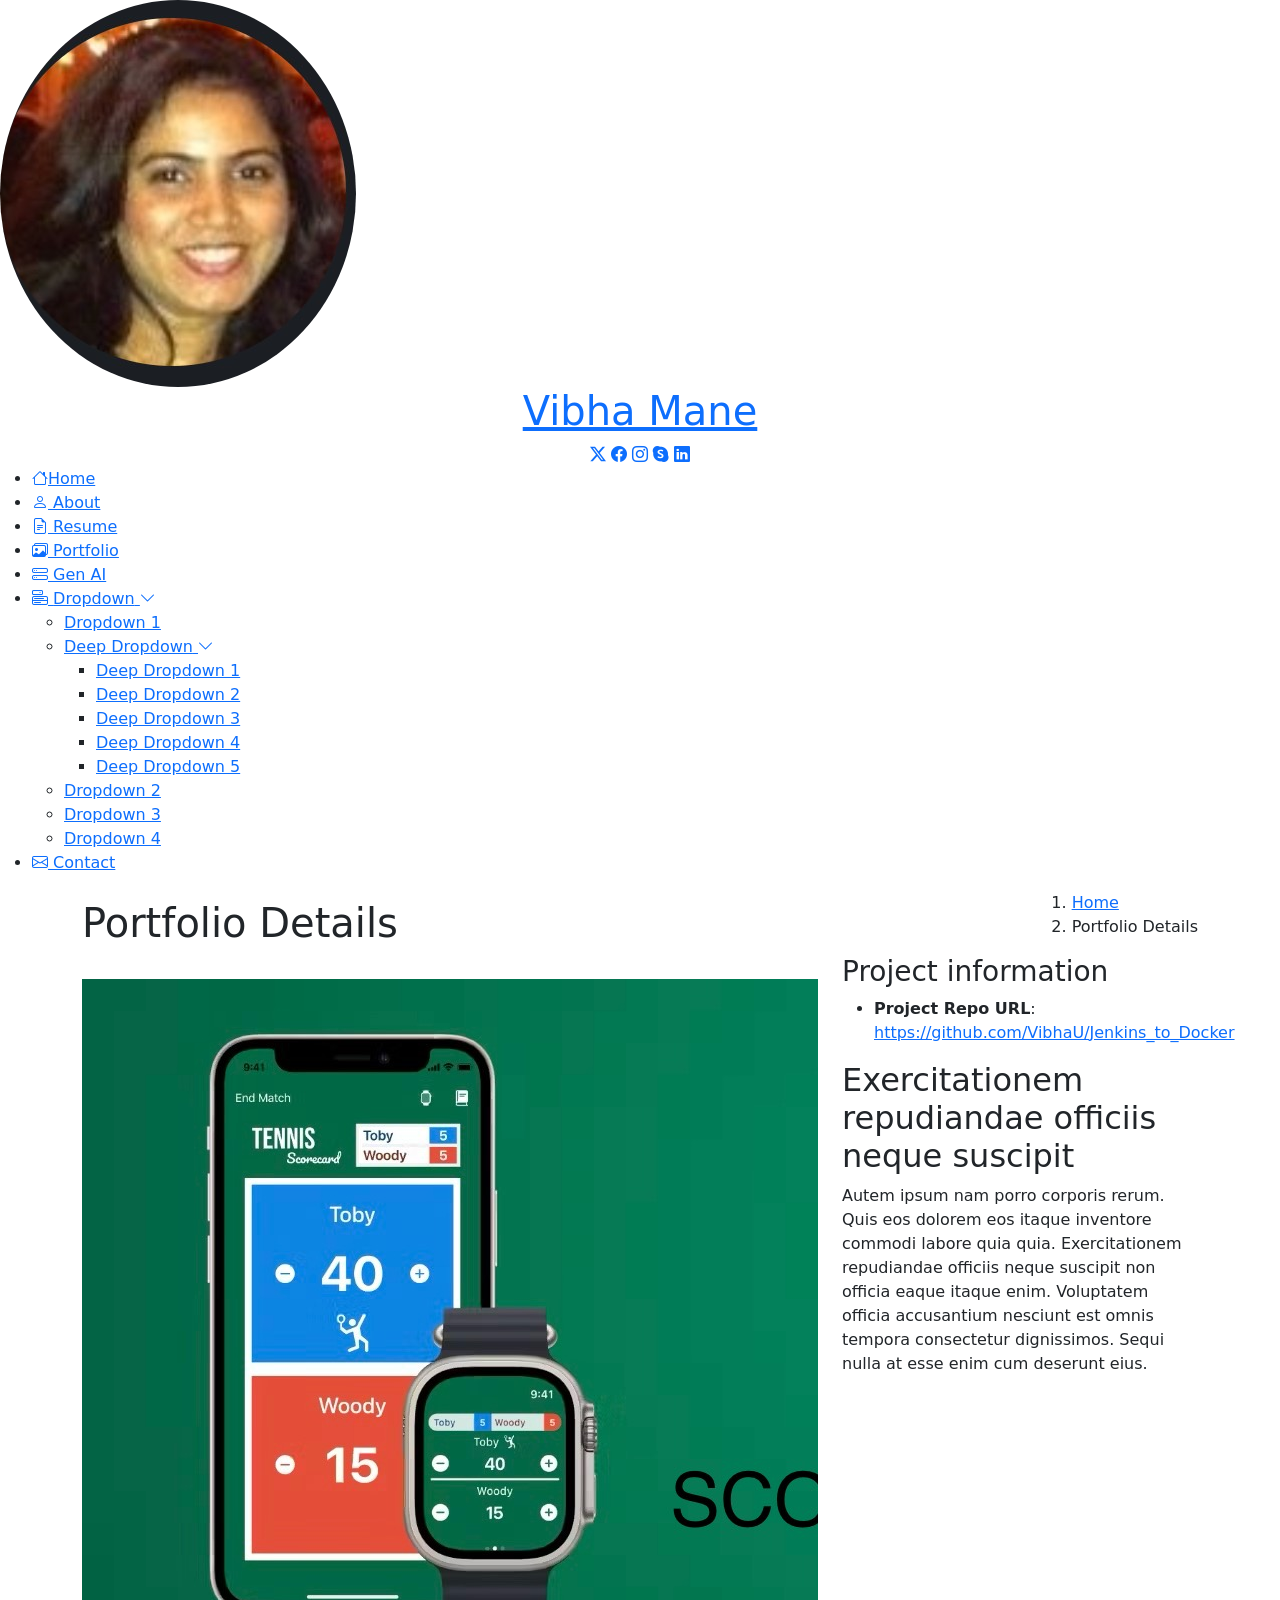
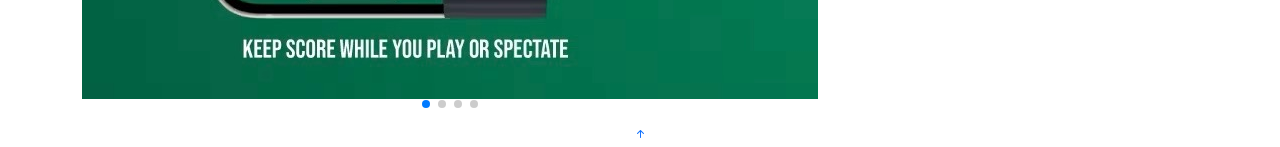
==== portfolio-details docker.html @ d9a02f4d "added all files" ====
<!DOCTYPE html>
<html lang="en">

<head>
  <meta charset="utf-8">
  <meta content="width=device-width, initial-scale=1.0" name="viewport">
  <title>Portfolio Details - iPortfolio Bootstrap Template</title>
  <meta content="" name="description">
  <meta content="" name="keywords">

  <!-- Favicons -->
  <link href="assets/img/favicon.png" rel="icon">
  <link href="assets/img/apple-touch-icon.png" rel="apple-touch-icon">

  <!-- Fonts -->
  <link href="https://fonts.googleapis.com" rel="preconnect">
  <link href="https://fonts.gstatic.com" rel="preconnect" crossorigin>
  <link href="https://fonts.googleapis.com/css2?family=Roboto:ital,wght@0,100;0,300;0,400;0,500;0,700;0,900;1,100;1,300;1,400;1,500;1,700;1,900&family=Poppins:ital,wght@0,100;0,200;0,300;0,400;0,500;0,600;0,700;0,800;0,900;1,100;1,200;1,300;1,400;1,500;1,600;1,700;1,800;1,900&family=Raleway:ital,wght@0,100;0,200;0,300;0,400;0,500;0,600;0,700;0,800;0,900;1,100;1,200;1,300;1,400;1,500;1,600;1,700;1,800;1,900&display=swap" rel="stylesheet">

  <!-- Vendor CSS Files -->
  <link href="assets/vendor/bootstrap/css/bootstrap.min.css" rel="stylesheet">
  <link href="assets/vendor/bootstrap-icons/bootstrap-icons.css" rel="stylesheet">
  <link href="assets/vendor/aos/aos.css" rel="stylesheet">
  <link href="assets/vendor/glightbox/css/glightbox.min.css" rel="stylesheet">
  <link href="assets/vendor/swiper/swiper-bundle.min.css" rel="stylesheet">

  <!-- Main CSS File -->
  <link href="assets/css/main.css" rel="stylesheet">

  <!-- =======================================================
  * Template Name: iPortfolio
  * Template URL: https://bootstrapmade.com/iportfolio-bootstrap-portfolio-websites-template/
  * Updated: Jun 29 2024 with Bootstrap v5.3.3
  * Author: BootstrapMade.com
  * License: https://bootstrapmade.com/license/
  ======================================================== -->
</head>

<body class="portfolio-details-page">

  <header id="header" class="header dark-background d-flex flex-column">
    <i class="header-toggle d-xl-none bi bi-list"></i>

    <div class="profile-img">
      <img src="assets/img/my-profile-img.jpg" alt="" class="img-fluid rounded-circle">
    </div>

    <a href="index.html" class="logo d-flex align-items-center justify-content-center">
      <!-- Uncomment the line below if you also wish to use an image logo -->
      <!-- <img src="assets/img/logo.png" alt=""> -->
      <h1 class="sitename">Vibha Mane</h1>
    </a>

    <div class="social-links text-center">
      <a href="#" class="twitter"><i class="bi bi-twitter-x"></i></a>
      <a href="#" class="facebook"><i class="bi bi-facebook"></i></a>
      <a href="#" class="instagram"><i class="bi bi-instagram"></i></a>
      <a href="#" class="google-plus"><i class="bi bi-skype"></i></a>
      <a href="#" class="linkedin"><i class="bi bi-linkedin"></i></a>
    </div>
    
    <nav id="navmenu" class="navmenu">
      <ul>
        <li><a href="index.html"><i class="bi bi-house navicon"></i>Home</a></li>
        <li><a href="index.html#about"><i class="bi bi-person navicon"></i> About</a></li>
        <li><a href="index.html#resume"><i class="bi bi-file-earmark-text navicon"></i> Resume</a></li>
        <li><a href="index.html#portfolio"><i class="bi bi-images navicon"></i> Portfolio</a></li>
        <li><a href="index.html#services"><i class="bi bi-hdd-stack navicon"></i> Gen AI</a></li>
        <li class="dropdown"><a href="#"><i class="bi bi-menu-button navicon"></i> <span>Dropdown</span> <i class="bi bi-chevron-down toggle-dropdown"></i></a>
          <ul>
            <li><a href="#">Dropdown 1</a></li>
            <li class="dropdown"><a href="#"><span>Deep Dropdown</span> <i class="bi bi-chevron-down toggle-dropdown"></i></a>
              <ul>
                <li><a href="#">Deep Dropdown 1</a></li>
                <li><a href="#">Deep Dropdown 2</a></li>
                <li><a href="#">Deep Dropdown 3</a></li>
                <li><a href="#">Deep Dropdown 4</a></li>
                <li><a href="#">Deep Dropdown 5</a></li>
              </ul>
            </li>
            <li><a href="#">Dropdown 2</a></li>
            <li><a href="#">Dropdown 3</a></li>
            <li><a href="#">Dropdown 4</a></li>
          </ul>
        </li>
        <li><a href="#contact"><i class="bi bi-envelope navicon"></i> Contact</a></li>
      </ul>
    </nav>

  </header>

  <main class="main">

    <!-- Page Title -->
    <div class="page-title dark-background">
      <div class="container d-lg-flex justify-content-between align-items-center">
        <h1 class="mb-2 mb-lg-0">Portfolio Details</h1>
        <nav class="breadcrumbs">
          <ol>
            <li><a href="index.html">Home</a></li>
            <li class="current">Portfolio Details</li>
          </ol>
        </nav>
      </div>
    </div><!-- End Page Title -->

    <!-- Portfolio Details Section -->
    <section id="portfolio-details" class="portfolio-details section">

      <div class="container" data-aos="fade-up" data-aos-delay="100">

        <div class="row gy-4">

          <div class="col-lg-8">
            <div class="portfolio-details-slider swiper init-swiper">

              <script type="application/json" class="swiper-config">
                {
                  "loop": true,
                  "speed": 600,
                  "autoplay": {
                    "delay": 5000
                  },
                  "slidesPerView": "auto",
                  "pagination": {
                    "el": ".swiper-pagination",
                    "type": "bullets",
                    "clickable": true
                  }
                }
              </script>

              <div class="swiper-wrapper align-items-center">

                <div class="swiper-slide">
                  <img src="assets/img/portfolio/app-1.jpg" alt="">
                </div>

                <div class="swiper-slide">
                  <img src="assets/img/portfolio/docker.png" alt="">
                </div>

                <div class="swiper-slide">
                  <img src="assets/img/portfolio/branding-1.jpg" alt="">
                </div>

                <div class="swiper-slide">
                  <img src="assets/img/portfolio/books-1.jpg" alt="">
                </div>

              </div>
              <div class="swiper-pagination"></div>
            </div>
          </div>

          <div class="col-lg-4">
            <div class="portfolio-info" data-aos="fade-up" data-aos-delay="200">
              <h3>Project information</h3>
              <ul>
                <!-- <li><strong>Category</strong>: Web design</li>
                <li><strong>Client</strong>: ASU Company</li>
                <li><strong>Project date</strong>: 01 March, 2020</li> -->
                <li><strong>Project Repo URL</strong>: <a href="#">https://github.com/VibhaU/Jenkins_to_Docker</a></li>
              </ul>
            </div>
            <div class="portfolio-description" data-aos="fade-up" data-aos-delay="300">
              <h2>Exercitationem repudiandae officiis neque suscipit</h2>
              <p>
                Autem ipsum nam porro corporis rerum. Quis eos dolorem eos itaque inventore commodi labore quia quia. Exercitationem repudiandae officiis neque suscipit non officia eaque itaque enim. Voluptatem officia accusantium nesciunt est omnis tempora consectetur dignissimos. Sequi nulla at esse enim cum deserunt eius.
              </p>
            </div>
          </div>

        </div>

      </div>

    </section><!-- /Portfolio Details Section -->

  </main>

  <!-- <footer id="footer" class="footer position-relative light-background">

    <div class="container">
      <div class="copyright text-center ">
        <p>© <span>Copyright</span> <strong class="px-1 sitename">iPortfolio</strong> <span>All Rights Reserved</span></p>
      </div> -->
      <!-- <div class="credits">
        All the links in the footer should remain intact. -->
        <!-- You can delete the links only if you've purchased the pro version. -->
        <!-- Licensing information: https://bootstrapmade.com/license/ -->
        <!-- Purchase the pro version with working PHP/AJAX contact form: [buy-url] 
        Designed by <a href="https://bootstrapmade.com/">BootstrapMade</a> Distributed by <a href="https://themewagon.com">ThemeWagon</a>
      </div> -->
    </div>

  </footer>

  <!-- Scroll Top -->
  <a href="#" id="scroll-top" class="scroll-top d-flex align-items-center justify-content-center"><i class="bi bi-arrow-up-short"></i></a>

  <!-- Preloader -->
  <div id="preloader"></div>

  <!-- Vendor JS Files -->
  <script src="assets/vendor/bootstrap/js/bootstrap.bundle.min.js"></script>
  <script src="assets/vendor/php-email-form/validate.js"></script>
  <script src="assets/vendor/aos/aos.js"></script>
  <script src="assets/vendor/typed.js/typed.umd.js"></script>
  <script src="assets/vendor/purecounter/purecounter_vanilla.js"></script>
  <script src="assets/vendor/waypoints/noframework.waypoints.js"></script>
  <script src="assets/vendor/glightbox/js/glightbox.min.js"></script>
  <script src="assets/vendor/imagesloaded/imagesloaded.pkgd.min.js"></script>
  <script src="assets/vendor/isotope-layout/isotope.pkgd.min.js"></script>
  <script src="assets/vendor/swiper/swiper-bundle.min.js"></script>

  <!-- Main JS File -->
  <script src="assets/js/main.js"></script>

</body>

</html>
---- assets/css/main.css ----
/**
* Template Name: iPortfolio
* Template URL: https://bootstrapmade.com/iportfolio-bootstrap-portfolio-websites-template/
* Updated: Jun 29 2024 with Bootstrap v5.3.3
* Author: BootstrapMade.com
* License: https://bootstrapmade.com/license/
*/

/*--------------------------------------------------------------
# Font & Color Variables
# Help: https://bootstrapmade.com/color-system/
--------------------------------------------------------------*/
/* Fonts */
:root {
  --default-font: "Roboto",  system-ui, -apple-system, "Segoe UI", Roboto, "Helvetica Neue", Arial, "Noto Sans", "Liberation Sans", sans-serif, "Apple Color Emoji", "Segoe UI Emoji", "Segoe UI Symbol", "Noto Color Emoji";
  --heading-font: "Raleway",  sans-serif;
  --nav-font: "Poppins",  sans-serif;
}

/* Global Colors - The following color variables are used throughout the website. Updating them here will change the color scheme of the entire website */
:root { 
  --background-color: #ffffff; /* Background color for the entire website, including individual sections */
  --default-color: #272829; /* Default color used for the majority of the text content across the entire website */
  --heading-color: #050d18; /* Color for headings, subheadings and title throughout the website */
  --accent-color: #149ddd; /* Accent color that represents your brand on the website. It's used for buttons, links, and other elements that need to stand out */
  --surface-color: #ffffff; /* The surface color is used as a background of boxed elements within sections, such as cards, icon boxes, or other elements that require a visual separation from the global background. */
  --contrast-color: #ffffff; /* Contrast color for text, ensuring readability against backgrounds of accent, heading, or default colors. */
}

/* Nav Menu Colors - The following color variables are used specifically for the navigation menu. They are separate from the global colors to allow for more customization options */
:root {
  --nav-color: #a8a9b4;  /* The default color of the main navmenu links */
  --nav-hover-color: #ffffff; /* Applied to main navmenu links when they are hovered over or active */
  --nav-mobile-background-color: #040b14; /* Used as the background color for mobile navigation menu */
  --nav-dropdown-background-color: #040b14; /* Used as the background color for dropdown items that appear when hovering over primary navigation items */
  --nav-dropdown-color: #a8a9b4; /* Used for navigation links of the dropdown items in the navigation menu. */
  --nav-dropdown-hover-color: #ffffff; /* Similar to --nav-hover-color, this color is applied to dropdown navigation links when they are hovered over. */
}

/* Color Presets - These classes override global colors when applied to any section or element, providing reuse of the sam color scheme. */

.light-background {
  --background-color: #f4fafd;
  --surface-color: #ffffff;
}

.dark-background {
  --background-color: #040b14;
  --default-color: #ffffff;
  --heading-color: #ffffff;
  --surface-color: #151f2b;
  --contrast-color: #ffffff;
}

/* Smooth scroll */
:root {
  scroll-behavior: smooth;
}

/*--------------------------------------------------------------
# General Styling & Shared Classes
--------------------------------------------------------------*/
body {
  color: var(--default-color);
  background-color: var(--background-color);
  font-family: var(--default-font);
}

a {
  color: var(--accent-color);
  text-decoration: none;
  transition: 0.3s;
}

a:hover {
  color: color-mix(in srgb, var(--accent-color), transparent 25%);
  text-decoration: none;
}

h1,
h2,
h3,
h4,
h5,
h6 {
  color: var(--heading-color);
  font-family: var(--heading-font);
}

/* PHP Email Form Messages
------------------------------*/
.php-email-form .error-message {
  display: none;
  background: #df1529;
  color: #ffffff;
  text-align: left;
  padding: 15px;
  margin-bottom: 24px;
  font-weight: 600;
}

.php-email-form .sent-message {
  display: none;
  color: #ffffff;
  background: #059652;
  text-align: center;
  padding: 15px;
  margin-bottom: 24px;
  font-weight: 600;
}

.php-email-form .loading {
  display: none;
  background: var(--surface-color);
  text-align: center;
  padding: 15px;
  margin-bottom: 24px;
}

.php-email-form .loading:before {
  content: "";
  display: inline-block;
  border-radius: 50%;
  width: 24px;
  height: 24px;
  margin: 0 10px -6px 0;
  border: 3px solid var(--accent-color);
  border-top-color: var(--surface-color);
  animation: php-email-form-loading 1s linear infinite;
}

@keyframes php-email-form-loading {
  0% {
    transform: rotate(0deg);
  }

  100% {
    transform: rotate(360deg);
  }
}

/*--------------------------------------------------------------
# Global Header
--------------------------------------------------------------*/
.header {
  color: var(--default-color);
  background-color: var(--background-color);
  position: fixed;
  top: 0;
  left: 0;
  bottom: 0;
  padding: 0 15px;
  width: 300px;
  transition: all ease-in-out 0.3s;
  overflow-y: auto;
  z-index: 997;
  border-right: 1px solid color-mix(in srgb, var(--default-color), transparent 90%);
}

.header .profile-img img {
  margin: 15px auto;
  display: block;
  width: 120px;
  border: 8px solid color-mix(in srgb, var(--default-color), transparent 85%);
}

.header .logo {
  line-height: 1;
  margin-bottom: 15px;
}

.header .logo img {
  max-height: 32px;
  margin-right: 8px;
}

.header .logo h1 {
  font-size: 24px;
  margin: 0;
  font-weight: 700;
  color: var(--heading-color);
}

.header .social-links {
  margin: 0 0 20px 0;
}

.header .social-links a {
  font-size: 16px;
  display: inline-flex;
  align-items: center;
  justify-content: center;
  background: color-mix(in srgb, var(--default-color), transparent 90%);
  color: var(--default-color);
  margin: 0 2px;
  border-radius: 50%;
  text-align: center;
  width: 40px;
  height: 40px;
  transition: 0.3s;
}

.header .social-links a:hover {
  color: var(--contrast-color);
  background: var(--accent-color);
}

@media (min-width: 1200px) {

  .header~main,
  .header~#footer {
    margin-left: 300px;
  }
}

@media (max-width: 1199px) {
  .header {
    left: -100%;
  }
}

.header.header-show {
  left: 0;
}

.header .header-toggle {
  color: var(--contrast-color);
  background-color: var(--accent-color);
  font-size: 22px;
  display: flex;
  align-items: center;
  justify-content: center;
  width: 40px;
  height: 40px;
  border-radius: 50%;
  cursor: pointer;
  position: fixed;
  top: 15px;
  right: 15px;
  z-index: 9999;
  transition: background-color 0.3s;
}

.header .header-toggle:hover {
  color: var(--contrast-color);
  background-color: color-mix(in srgb, var(--accent-color) 90%, white 15%);
}

/*--------------------------------------------------------------
# Navigation Menu
--------------------------------------------------------------*/
.mobile-nav-toggle {
  display: none;
}

.navmenu {
  padding: 0;
  z-index: 9997;
}

.navmenu ul {
  list-style: none;
  padding: 0 0 20px 0;
  margin: 0;
}

.navmenu a,
.navmenu a:focus {
  color: var(--nav-color);
  padding: 15px 10px;
  font-family: var(--nav-font);
  font-size: 16px;
  font-weight: 400;
  display: flex;
  align-items: center;
  white-space: nowrap;
  transition: 0.3s;
  width: 100%;
}

.navmenu a .navicon,
.navmenu a:focus .navicon {
  font-size: 20px;
  margin-right: 10px;
}

.navmenu a .toggle-dropdown,
.navmenu a:focus .toggle-dropdown {
  font-size: 12px;
  line-height: 0;
  margin-left: auto;
  width: 30px;
  height: 30px;
  display: flex;
  align-items: center;
  justify-content: center;
  border-radius: 50%;
  transition: 0.3s;
  flex-shrink: 0;
  background-color: color-mix(in srgb, var(--accent-color), transparent 90%);
}

.navmenu a .toggle-dropdown:hover,
.navmenu a:focus .toggle-dropdown:hover {
  background-color: var(--accent-color);
  color: var(--contrast-color);
}

.navmenu a:hover,
.navmenu .active,
.navmenu .active:focus {
  color: var(--nav-hover-color);
}

.navmenu a:hover .navicon,
.navmenu .active .navicon,
.navmenu .active:focus .navicon {
  color: var(--accent-color);
}

.navmenu .active .toggle-dropdown,
.navmenu .active:focus .toggle-dropdown {
  background-color: var(--accent-color);
  color: var(--contrast-color);
  transform: rotate(180deg);
}

.navmenu .dropdown {
  display: block;
}

.navmenu .dropdown a,
.navmenu .dropdown a:focus {
  color: --nav-dropdown-color;
}

.navmenu .dropdown a:hover,
.navmenu .dropdown .active,
.navmenu .dropdown .active:focus {
  color: var(--nav-dropdown-hover-color);
}

.navmenu .dropdown ul {
  position: static;
  display: none;
  z-index: 99;
  padding: 5px 10px;
  margin: 5px 10px;
  background-color: var(--nav-dropdown-background-color);
  border: 1px solid color-mix(in srgb, var(--default-color), transparent 90%);
  box-shadow: none;
  transition: all 0.5s ease-in-out;
}

.navmenu .dropdown ul ul {
  background-color: rgba(33, 37, 41, 0.1);
}

.navmenu .dropdown>.dropdown-active {
  display: block;
  background-color: rgba(33, 37, 41, 0.03);
}

/*--------------------------------------------------------------
# Global Footer
--------------------------------------------------------------*/
.footer {
  color: var(--default-color);
  background-color: var(--background-color);
  font-size: 14px;
  padding: 40px 0;
  position: relative;
  border-top: 1px solid color-mix(in srgb, var(--default-color), transparent 90%);
}

.footer .copyright p {
  margin-bottom: 0;
}

.footer .credits {
  margin-top: 4px;
  font-size: 13px;
  text-align: center;
}

/*--------------------------------------------------------------
# Preloader
--------------------------------------------------------------*/
#preloader {
  position: fixed;
  inset: 0;
  z-index: 999999;
  overflow: hidden;
  background: var(--background-color);
  transition: all 0.6s ease-out;
}

#preloader:before {
  content: "";
  position: fixed;
  top: calc(50% - 30px);
  left: calc(50% - 30px);
  border: 6px solid #ffffff;
  border-color: var(--accent-color) transparent var(--accent-color) transparent;
  border-radius: 50%;
  width: 60px;
  height: 60px;
  animation: animate-preloader 1.5s linear infinite;
}

@keyframes animate-preloader {
  0% {
    transform: rotate(0deg);
  }

  100% {
    transform: rotate(360deg);
  }
}

/*--------------------------------------------------------------
# Scroll Top Button
--------------------------------------------------------------*/
.scroll-top {
  position: fixed;
  visibility: hidden;
  opacity: 0;
  right: 15px;
  bottom: -15px;
  z-index: 99999;
  background-color: var(--accent-color);
  width: 44px;
  height: 44px;
  border-radius: 50px;
  transition: all 0.4s;
}

.scroll-top i {
  font-size: 24px;
  color: var(--contrast-color);
  line-height: 0;
}

.scroll-top:hover {
  background-color: color-mix(in srgb, var(--accent-color), transparent 20%);
  color: var(--contrast-color);
}

.scroll-top.active {
  visibility: visible;
  opacity: 1;
  bottom: 15px;
}

/*--------------------------------------------------------------
# Disable aos animation delay on mobile devices
--------------------------------------------------------------*/
@media screen and (max-width: 768px) {
  [data-aos-delay] {
    transition-delay: 0 !important;
  }
}

/*--------------------------------------------------------------
# Global Page Titles & Breadcrumbs
--------------------------------------------------------------*/
.page-title {
  color: var(--default-color);
  background-color: var(--background-color);
  padding: 25px 0;
  position: relative;
}

.page-title h1 {
  font-size: 24px;
  font-weight: 700;
}

.page-title .breadcrumbs ol {
  display: flex;
  flex-wrap: wrap;
  list-style: none;
  padding: 0;
  margin: 0;
  font-size: 14px;
  font-weight: 400;
}

.page-title .breadcrumbs ol li+li {
  padding-left: 10px;
}

.page-title .breadcrumbs ol li+li::before {
  content: "/";
  display: inline-block;
  padding-right: 10px;
  color: color-mix(in srgb, var(--default-color), transparent 70%);
}

/*--------------------------------------------------------------
# Global Sections
--------------------------------------------------------------*/
section,
.section {
  color: var(--default-color);
  background-color: var(--background-color);
  padding: 60px 0;
  overflow: clip;
}

/*--------------------------------------------------------------
# Global Section Titles
--------------------------------------------------------------*/
.section-title {
  padding-bottom: 60px;
  position: relative;
}

.section-title h2 {
  font-size: 32px;
  font-weight: 700;
  margin-bottom: 20px;
  padding-bottom: 20px;
  position: relative;
}

.section-title h2:after {
  content: "";
  position: absolute;
  display: block;
  width: 50px;
  height: 3px;
  background: var(--accent-color);
  left: 0;
  bottom: 0;
}

.section-title p {
  margin-bottom: 0;
}

/*--------------------------------------------------------------
# Hero Section
--------------------------------------------------------------*/
.hero {
  width: 100%;
  min-height: 100vh;
  position: relative;
  padding: 80px 0;
  display: flex;
  align-items: center;
  justify-content: center;
}

.hero img {
  position: absolute;
  inset: 0;
  display: block;
  width: 100%;
  height: 100%;
  object-fit: cover;
  z-index: 1;
}

.hero:before {
  content: "";
  background: color-mix(in srgb, var(--background-color), transparent 70%);
  position: absolute;
  inset: 0;
  z-index: 2;
}

.hero .container {
  position: relative;
  z-index: 3;
}

.hero h2 {
  margin: 0;
  font-size: 64px;
  font-weight: 700;
}

.hero p {
  margin: 5px 0 0 0;
  font-size: 26px;
}

.hero p span {
  letter-spacing: 1px;
  border-bottom: 2px solid var(--accent-color);
}

.hero .social-links {
  margin-top: 25px;
}

.hero .social-links a {
  font-size: 24px;
  display: inline-block;
  color: color-mix(in srgb, var(--default-color), transparent 50%);
  line-height: 1;
  margin-right: 20px;
  transition: 0.3s;
}

.hero .social-links a:hover {
  color: var(--accent-color);
}

@media (max-width: 768px) {
  .hero h2 {
    font-size: 32px;
  }

  .hero p {
    font-size: 20px;
  }
}

/*--------------------------------------------------------------
# About Section
--------------------------------------------------------------*/
.about .content h2 {
  font-weight: 700;
  font-size: 24px;
}

.about .content ul {
  list-style: none;
  padding: 0;
}

.about .content ul li {
  margin-bottom: 20px;
  display: flex;
  align-items: center;
}

.about .content ul strong {
  margin-right: 10px;
}

.about .content ul i {
  font-size: 16px;
  margin-right: 5px;
  color: var(--accent-color);
  line-height: 0;
}

/*--------------------------------------------------------------
# Stats Section
--------------------------------------------------------------*/
.stats .stats-item {
  padding: 30px;
  width: 100%;
}

.stats .stats-item i {
  color: var(--accent-color);
  display: block;
  font-size: 44px;
  float: left;
  line-height: 0;
}

.stats .stats-item .purecounter {
  color: var(--heading-color);
  font-size: 48px;
  line-height: 40px;
  display: block;
  font-weight: 700;
  margin-left: 60px;
}

.stats .stats-item p {
  color: color-mix(in srgb, var(--default-color), transparent 40%);
  padding: 15px 0 0 0;
  margin: 0 0 0 60px;
  font-family: var(--heading-font);
  font-size: 14px;
}

/*--------------------------------------------------------------
# Skills Section
--------------------------------------------------------------*/
.skills .progress {
  height: 60px;
  display: block;
  background: none;
  border-radius: 0;
}

.skills .progress .skill {
  color: var(--heading-color);
  padding: 0;
  margin: 0 0 6px 0;
  text-transform: uppercase;
  display: block;
  font-weight: 600;
  font-family: var(--heading-font);
}

.skills .progress .skill .val {
  float: right;
  font-style: normal;
}

.skills .progress-bar-wrap {
  background: color-mix(in srgb, var(--default-color), transparent 90%);
  height: 10px;
}

.skills .progress-bar {
  width: 1px;
  height: 10px;
  transition: 0.9s;
  background-color: var(--accent-color);
}

/*--------------------------------------------------------------
# Resume Section
--------------------------------------------------------------*/
.resume .resume-title {
  color: var(--heading-color);
  font-size: 26px;
  font-weight: 700;
  margin-top: 20px;
  margin-bottom: 20px;
}

.resume .resume-item {
  padding: 0 0 20px 20px;
  margin-top: -2px;
  border-left: 2px solid var(--accent-color);
  position: relative;
}

.resume .resume-item h4 {
  line-height: 18px;
  font-size: 18px;
  font-weight: 600;
  text-transform: uppercase;
  color: color-mix(in srgb, var(--default-color), transparent 20%);
  margin-bottom: 10px;
}

.resume .resume-item h5 {
  font-size: 16px;
  padding: 5px 15px;
  display: inline-block;
  font-weight: 600;
  margin-bottom: 10px;
}

.resume .resume-item ul {
  padding-left: 20px;
}

.resume .resume-item ul li {
  padding-bottom: 10px;
}

.resume .resume-item:last-child {
  padding-bottom: 0;
}

.resume .resume-item::before {
  content: "";
  position: absolute;
  width: 16px;
  height: 16px;
  border-radius: 50px;
  left: -9px;
  top: 0;
  background: var(--background-color);
  border: 2px solid var(--accent-color);
}

/*--------------------------------------------------------------
# Portfolio Section
--------------------------------------------------------------*/
.portfolio .portfolio-filters {
  padding: 0;
  margin: 0 auto 20px auto;
  list-style: none;
  text-align: center;
}

.portfolio .portfolio-filters li {
  cursor: pointer;
  display: inline-block;
  padding: 0;
  font-size: 14px;
  font-weight: 400;
  margin: 0 10px;
  line-height: 1;
  text-transform: uppercase;
  margin-bottom: 10px;
  transition: all 0.3s ease-in-out;
}

.portfolio .portfolio-filters li:hover,
.portfolio .portfolio-filters li.filter-active {
  color: var(--accent-color);
}

.portfolio .portfolio-filters li:first-child {
  margin-left: 0;
}

.portfolio .portfolio-filters li:last-child {
  margin-right: 0;
}

@media (max-width: 575px) {
  .portfolio .portfolio-filters li {
    font-size: 14px;
    margin: 0 5px;
  }
}

.portfolio .portfolio-content {
  position: relative;
  overflow: hidden;
}

.portfolio .portfolio-content img {
  transition: 0.3s;
}

.portfolio .portfolio-content .portfolio-info {
  opacity: 0;
  position: absolute;
  inset: 0;
  z-index: 3;
  transition: all ease-in-out 0.3s;
  background: rgba(0, 0, 0, 0.6);
  padding: 15px;
}

.portfolio .portfolio-content .portfolio-info h4 {
  font-size: 14px;
  padding: 5px 10px;
  font-weight: 400;
  color: #ffffff;
  display: inline-block;
  background-color: var(--accent-color);
}

.portfolio .portfolio-content .portfolio-info p {
  position: absolute;
  bottom: 10px;
  text-align: center;
  display: inline-block;
  left: 0;
  right: 0;
  font-size: 16px;
  font-weight: 600;
  color: rgba(255, 255, 255, 0.8);
}

.portfolio .portfolio-content .portfolio-info .preview-link,
.portfolio .portfolio-content .portfolio-info .details-link {
  position: absolute;
  left: calc(50% - 40px);
  font-size: 26px;
  top: calc(50% - 14px);
  color: #fff;
  transition: 0.3s;
  line-height: 1.2;
}

.portfolio .portfolio-content .portfolio-info .preview-link:hover,
.portfolio .portfolio-content .portfolio-info .details-link:hover {
  color: var(--accent-color);
}

.portfolio .portfolio-content .portfolio-info .details-link {
  left: 50%;
  font-size: 34px;
  line-height: 0;
}

.portfolio .portfolio-content:hover .portfolio-info {
  opacity: 1;
}

.portfolio .portfolio-content:hover img {
  transform: scale(1.1);
}

/*--------------------------------------------------------------
# Services Section
--------------------------------------------------------------*/
.services .service-item {
  position: relative;
}

.services .service-item .icon {
  background: var(--accent-color);
  display: flex;
  align-items: center;
  justify-content: center;
  width: 54px;
  height: 54px;
  border-radius: 50%;
  transition: 0.5s;
  border: 1px solid var(--accent-color);
  margin-right: 20px;
}

.services .service-item .icon i {
  color: var(--contrast-color);
  font-size: 24px;
  line-height: 0;
}

.services .service-item:hover .icon {
  background: var(--surface-color);
}

.services .service-item:hover .icon i {
  color: var(--accent-color);
}

.services .service-item .title {
  font-weight: 700;
  margin-bottom: 15px;
  font-size: 18px;
}

.services .service-item .title a {
  color: var(--heading-color);
}

.services .service-item .title a:hover {
  color: var(--accent-color);
}

.services .service-item .description {
  line-height: 24px;
  font-size: 14px;
}

/*--------------------------------------------------------------
# Testimonials Section
--------------------------------------------------------------*/
.testimonials .testimonials-carousel,
.testimonials .testimonials-slider {
  overflow: hidden;
}

.testimonials .testimonial-item {
  box-sizing: content-box;
  text-align: center;
  min-height: 320px;
}

.testimonials .testimonial-item .testimonial-img {
  width: 90px;
  border-radius: 50%;
  margin: 0 auto;
}

.testimonials .testimonial-item h3 {
  font-size: 18px;
  font-weight: bold;
  margin: 10px 0 5px 0;
}

.testimonials .testimonial-item h4 {
  font-size: 14px;
  color: color-mix(in srgb, var(--default-color), transparent 20%);
  margin: 0;
}

.testimonials .testimonial-item .quote-icon-left,
.testimonials .testimonial-item .quote-icon-right {
  color: color-mix(in srgb, var(--accent-color), transparent 40%);
  font-size: 26px;
  line-height: 0;
}

.testimonials .testimonial-item .quote-icon-left {
  display: inline-block;
  left: -5px;
  position: relative;
}

.testimonials .testimonial-item .quote-icon-right {
  display: inline-block;
  right: -5px;
  position: relative;
  top: 10px;
  transform: scale(-1, -1);
}

.testimonials .testimonial-item p {
  font-style: italic;
  margin: 0 15px 15px 15px;
  padding: 20px;
  background-color: var(--surface-color);
  position: relative;
  margin-bottom: 35px;
  border-radius: 6px;
  box-shadow: 0px 2px 15px rgba(0, 0, 0, 0.1);
}

.testimonials .testimonial-item p::after {
  content: "";
  width: 0;
  height: 0;
  border-top: 20px solid var(--surface-color);
  border-right: 20px solid transparent;
  border-left: 20px solid transparent;
  position: absolute;
  bottom: -20px;
  left: calc(50% - 20px);
}

.testimonials .swiper-wrapper {
  height: auto;
}

.testimonials .swiper-pagination {
  margin-top: 40px;
  position: relative;
}

.testimonials .swiper-pagination .swiper-pagination-bullet {
  width: 12px;
  height: 12px;
  background-color: var(--background-color);
  opacity: 1;
  border: 1px solid var(--accent-color);
}

.testimonials .swiper-pagination .swiper-pagination-bullet-active {
  background-color: var(--accent-color);
}

/*--------------------------------------------------------------
# Contact Section
--------------------------------------------------------------*/
.contact .info-wrap {
  background-color: var(--surface-color);
  box-shadow: 0px 0px 20px rgba(0, 0, 0, 0.1);
  padding: 30px;
}

@media (max-width: 575px) {
  .contact .info-wrap {
    padding: 20px;
  }
}

.contact .info-item {
  margin-bottom: 40px;
}

.contact .info-item i {
  font-size: 20px;
  color: var(--accent-color);
  background: color-mix(in srgb, var(--accent-color), transparent 92%);
  width: 44px;
  height: 44px;
  display: flex;
  justify-content: center;
  align-items: center;
  border-radius: 50px;
  transition: all 0.3s ease-in-out;
  margin-right: 15px;
}

.contact .info-item h3 {
  padding: 0;
  font-size: 18px;
  font-weight: 700;
  margin-bottom: 5px;
}

.contact .info-item p {
  padding: 0;
  margin-bottom: 0;
  font-size: 14px;
}

.contact .info-item:hover i {
  background: var(--accent-color);
  color: var(--contrast-color);
}

.contact .php-email-form {
  background-color: var(--surface-color);
  height: 100%;
  padding: 30px;
  box-shadow: 0px 0px 20px rgba(0, 0, 0, 0.1);
}

@media (max-width: 575px) {
  .contact .php-email-form {
    padding: 20px;
  }
}

.contact .php-email-form input[type=text],
.contact .php-email-form input[type=email],
.contact .php-email-form textarea {
  font-size: 14px;
  padding: 10px 15px;
  box-shadow: none;
  border-radius: 0;
  color: var(--default-color);
  background-color: var(--surface-color);
  border-color: color-mix(in srgb, var(--default-color), transparent 80%);
}

.contact .php-email-form input[type=text]:focus,
.contact .php-email-form input[type=email]:focus,
.contact .php-email-form textarea:focus {
  border-color: var(--accent-color);
}

.contact .php-email-form input[type=text]::placeholder,
.contact .php-email-form input[type=email]::placeholder,
.contact .php-email-form textarea::placeholder {
  color: color-mix(in srgb, var(--default-color), transparent 70%);
}

.contact .php-email-form button[type=submit] {
  color: var(--contrast-color);
  background: var(--accent-color);
  border: 0;
  padding: 10px 30px;
  transition: 0.4s;
  border-radius: 50px;
}

.contact .php-email-form button[type=submit]:hover {
  background: color-mix(in srgb, var(--accent-color), transparent 25%);
}

/*--------------------------------------------------------------
# Portfolio Details Section
--------------------------------------------------------------*/
.portfolio-details .portfolio-details-slider img {
  width: 100%;
}

.portfolio-details .portfolio-details-slider .swiper-pagination {
  margin-top: 20px;
  position: relative;
}

.portfolio-details .portfolio-details-slider .swiper-pagination .swiper-pagination-bullet {
  width: 12px;
  height: 12px;
  background-color: color-mix(in srgb, var(--default-color), transparent 85%);
  opacity: 1;
}

.portfolio-details .portfolio-details-slider .swiper-pagination .swiper-pagination-bullet-active {
  background-color: var(--accent-color);
}

.portfolio-details .portfolio-info {
  padding: 30px;
  box-shadow: 0px 0 30px rgba(0, 0, 0, 0.1);
}

.portfolio-details .portfolio-info h3 {
  font-size: 22px;
  font-weight: 700;
  margin-bottom: 20px;
  padding-bottom: 20px;
  border-bottom: 1px solid color-mix(in srgb, var(--default-color), transparent 85%);
}

.portfolio-details .portfolio-info ul {
  list-style: none;
  padding: 0;
  font-size: 15px;
}

.portfolio-details .portfolio-info ul li+li {
  margin-top: 10px;
}

.portfolio-details .portfolio-description {
  padding-top: 30px;
}

.portfolio-details .portfolio-description h2 {
  font-size: 26px;
  font-weight: 700;
  margin-bottom: 20px;
}

.portfolio-details .portfolio-description p {
  padding: 0;
  color: color-mix(in srgb, var(--default-color), transparent 30%);
}

/*--------------------------------------------------------------
# Service Details Section
--------------------------------------------------------------*/
.service-details .services-list {
  padding: 10px 30px;
  border: 1px solid color-mix(in srgb, var(--default-color), transparent 90%);
  margin-bottom: 20px;
}

.service-details .services-list a {
  display: block;
  line-height: 1;
  padding: 8px 0 8px 15px;
  border-left: 3px solid color-mix(in srgb, var(--default-color), transparent 70%);
  margin: 20px 0;
  color: color-mix(in srgb, var(--default-color), transparent 20%);
  transition: 0.3s;
}

.service-details .services-list a.active {
  color: var(--heading-color);
  font-weight: 700;
  border-color: var(--accent-color);
}

.service-details .services-list a:hover {
  border-color: var(--accent-color);
}

.service-details .services-img {
  margin-bottom: 20px;
}

.service-details h3 {
  font-size: 26px;
  font-weight: 700;
}

.service-details h4 {
  font-size: 20px;
  font-weight: 700;
}

.service-details p {
  font-size: 15px;
}

.service-details ul {
  list-style: none;
  padding: 0;
  font-size: 15px;
}

.service-details ul li {
  padding: 5px 0;
  display: flex;
  align-items: center;
}

.service-details ul i {
  font-size: 20px;
  margin-right: 8px;
  color: var(--accent-color);
}

/*--------------------------------------------------------------
# Starter Section Section
--------------------------------------------------------------*/
.starter-section {
  /* Add your styles here */
}
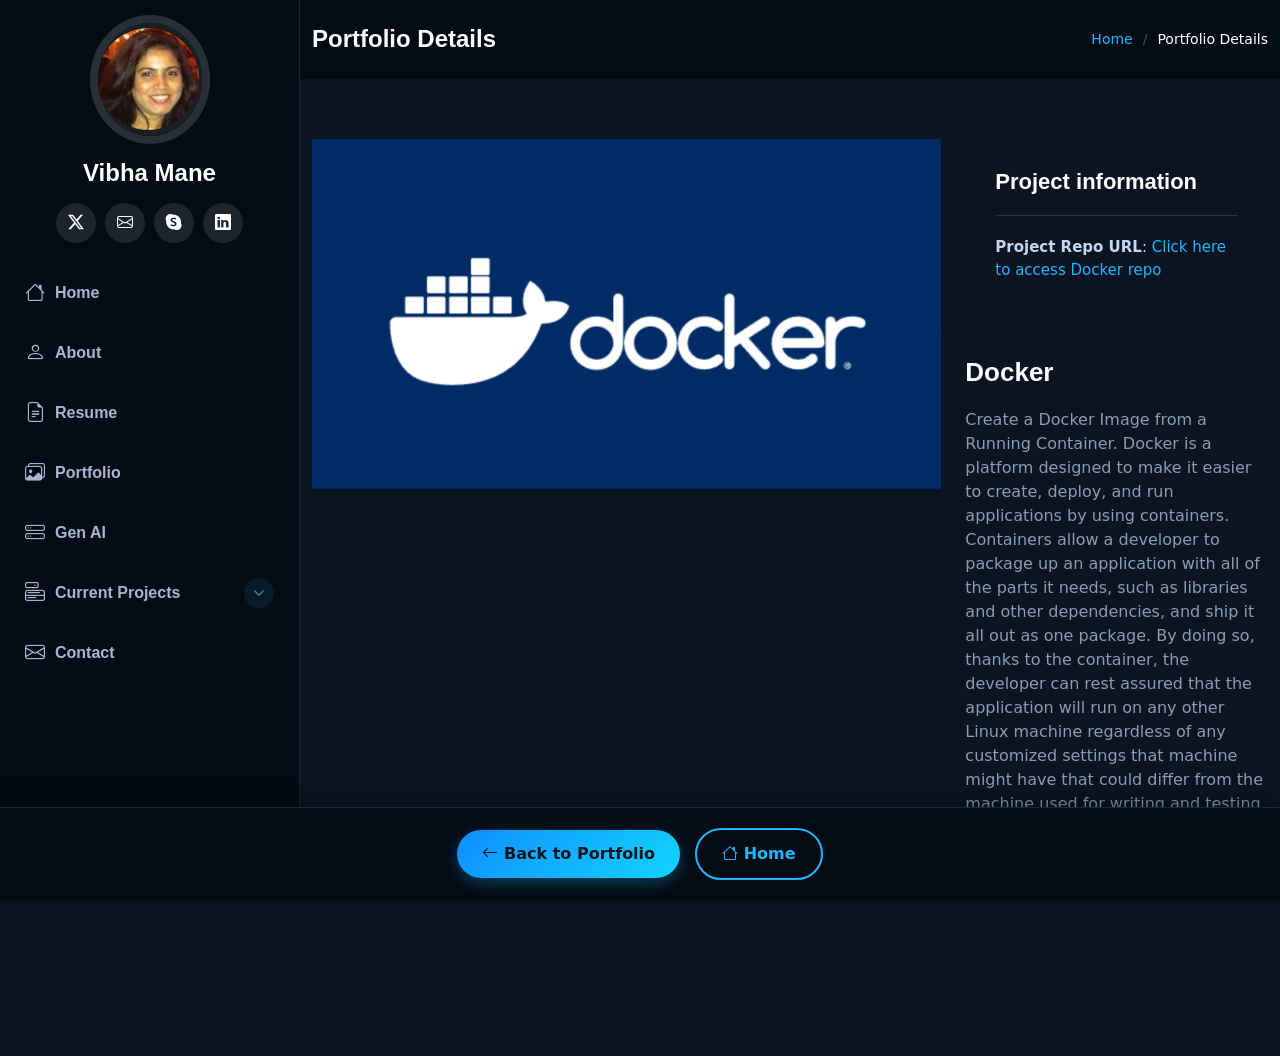
==== commit 4e9be52f: "updated title" ====
--- a/portfolio-details docker.html
+++ b/portfolio-details docker.html
@@ -53,10 +53,9 @@
 
     <div class="social-links text-center">
       <a href="#" class="twitter"><i class="bi bi-twitter-x"></i></a>
-      <a href="#" class="facebook"><i class="bi bi-facebook"></i></a>
-      <a href="#" class="instagram"><i class="bi bi-instagram"></i></a>
+      <a href="mailto:urankar.vibha@gmail.com" class="email"><i class="bi bi-envelope"></i></a>
       <a href="#" class="google-plus"><i class="bi bi-skype"></i></a>
-      <a href="#" class="linkedin"><i class="bi bi-linkedin"></i></a>
+      <a href="https://www.linkedin.com/in/vibhavari-urankar" class="linkedin" target="_blank" rel="noopener"><i class="bi bi-linkedin"></i></a>
     </div>
     
     <nav id="navmenu" class="navmenu">
@@ -66,21 +65,20 @@
         <li><a href="index.html#resume"><i class="bi bi-file-earmark-text navicon"></i> Resume</a></li>
         <li><a href="index.html#portfolio"><i class="bi bi-images navicon"></i> Portfolio</a></li>
         <li><a href="index.html#services"><i class="bi bi-hdd-stack navicon"></i> Gen AI</a></li>
-        <li class="dropdown"><a href="#"><i class="bi bi-menu-button navicon"></i> <span>Dropdown</span> <i class="bi bi-chevron-down toggle-dropdown"></i></a>
+        <li class="dropdown"><a href="#"><i class="bi bi-menu-button navicon"></i> <span>Current Projects</span> <i class="bi bi-chevron-down toggle-dropdown"></i></a>
           <ul>
-            <li><a href="#">Dropdown 1</a></li>
-            <li class="dropdown"><a href="#"><span>Deep Dropdown</span> <i class="bi bi-chevron-down toggle-dropdown"></i></a>
+            <li><a href="https://www.tennismomcommunity.com/" target="_blank" rel="noopener">TennisMomCommunity</a></li>
+            <!-- <li class="dropdown"><a href="><span>Applications</span> <i class="bi bi-chevron-down toggle-dropdown"></i></a> -->
+               <li class="dropdown"><a href="https://vibhau.github.io/TennisScoreTracker/" target="_blank" rel="noopener"> Tennis Score Tracker</a> </li>
               <ul>
-                <li><a href="#">Deep Dropdown 1</a></li>
-                <li><a href="#">Deep Dropdown 2</a></li>
-                <li><a href="#">Deep Dropdown 3</a></li>
-                <li><a href="#">Deep Dropdown 4</a></li>
-                <li><a href="#">Deep Dropdown 5</a></li>
+                <li><a href="https://vibhau.github.io/TennisScoreTracker/" target="_blank" rel="noopener">Tennis Score Tracker</a></li>
+               
+                
               </ul>
             </li>
-            <li><a href="#">Dropdown 2</a></li>
+            <!-- <li><a href="#">Dropdown 2</a></li>
             <li><a href="#">Dropdown 3</a></li>
-            <li><a href="#">Dropdown 4</a></li>
+            <li><a href="#">Dropdown 4</a></li> -->
           </ul>
         </li>
         <li><a href="#contact"><i class="bi bi-envelope navicon"></i> Contact</a></li>
@@ -133,10 +131,12 @@
               <div class="swiper-wrapper align-items-center">
 
                 <div class="swiper-slide">
-                  <img src="assets/img/portfolio/app-1.jpg" alt="">
+                  <a href="https://hub.docker.com/repository/docker/vibhamane/game2048/general" target="_blank">
+                  <img src="assets/img/portfolio/docker1.png" alt="">
+                  </a>
                 </div>
 
-                <div class="swiper-slide">
+                <!-- <div class="swiper-slide">
                   <img src="assets/img/portfolio/docker.png" alt="">
                 </div>
 
@@ -146,7 +146,7 @@
 
                 <div class="swiper-slide">
                   <img src="assets/img/portfolio/books-1.jpg" alt="">
-                </div>
+                </div> -->
 
               </div>
               <div class="swiper-pagination"></div>
@@ -160,13 +160,13 @@
                 <!-- <li><strong>Category</strong>: Web design</li>
                 <li><strong>Client</strong>: ASU Company</li>
                 <li><strong>Project date</strong>: 01 March, 2020</li> -->
-                <li><strong>Project Repo URL</strong>: <a href="#">https://github.com/VibhaU/Jenkins_to_Docker</a></li>
+                <li><strong>Project Repo URL</strong>: <a href="https://hub.docker.com/repository/docker/vibhamane/game2048/general" target="_blank">Click here to access Docker repo</a></li>
               </ul>
             </div>
             <div class="portfolio-description" data-aos="fade-up" data-aos-delay="300">
-              <h2>Exercitationem repudiandae officiis neque suscipit</h2>
+              <h2>Docker</h2>
               <p>
-                Autem ipsum nam porro corporis rerum. Quis eos dolorem eos itaque inventore commodi labore quia quia. Exercitationem repudiandae officiis neque suscipit non officia eaque itaque enim. Voluptatem officia accusantium nesciunt est omnis tempora consectetur dignissimos. Sequi nulla at esse enim cum deserunt eius.
+                Create a Docker Image from a Running Container. Docker is a platform designed to make it easier to create, deploy, and run applications by using containers. Containers allow a developer to package up an application with all of the parts it needs, such as libraries and other dependencies, and ship it all out as one package. By doing so, thanks to the container, the developer can rest assured that the application will run on any other Linux machine regardless of any customized settings that machine might have that could differ from the machine used for writing and testing the code.
               </p>
             </div>
           </div>
@@ -176,6 +176,14 @@
       </div>
 
     </section><!-- /Portfolio Details Section -->
+
+  </main>
+
+  <!-- Back Navigation -->
+  <div class="back-nav-buttons">
+    <a href="index.html#portfolio" class="btn btn-primary"><i class="bi bi-arrow-left"></i> Back to Portfolio</a>
+    <a href="index.html" class="btn btn-outline-primary"><i class="bi bi-house"></i> Home</a>
+  </div>
 
   </main>
 
--- a/assets/css/main.css
+++ b/assets/css/main.css
@@ -19,12 +19,114 @@
 
 /* Global Colors - The following color variables are used throughout the website. Updating them here will change the color scheme of the entire website */
 :root { 
-  --background-color: #ffffff; /* Background color for the entire website, including individual sections */
-  --default-color: #272829; /* Default color used for the majority of the text content across the entire website */
-  --heading-color: #050d18; /* Color for headings, subheadings and title throughout the website */
-  --accent-color: #149ddd; /* Accent color that represents your brand on the website. It's used for buttons, links, and other elements that need to stand out */
-  --surface-color: #ffffff; /* The surface color is used as a background of boxed elements within sections, such as cards, icon boxes, or other elements that require a visual separation from the global background. */
-  --contrast-color: #ffffff; /* Contrast color for text, ensuring readability against backgrounds of accent, heading, or default colors. */
+  --background-color: #0b1420;
+  --default-color: #c2d7ef;
+  --heading-color: #ffffff;
+  --accent-color: #1fb6ff;
+  --surface-color: #11233b;
+  --contrast-color: #eef6ff;
+}
+
+/* Professional DevOps accent classes */
+.btn-primary {
+  background: linear-gradient(135deg, #0f8eff 0%, #12d4ff 100%);
+  border: 0;
+  color: #0b1420;
+  font-weight: 700;
+  box-shadow: 0 10px 30px rgba(31, 182, 255, 0.3);
+}
+
+.btn-primary:hover {
+  background: linear-gradient(135deg, #0e7ae0 0%, #0db6d9 100%);
+}
+
+.section {
+  padding: 90px 0;
+}
+
+.hero {
+  position: relative;
+  background: linear-gradient(160deg, rgba(11, 20, 32, 0.95), rgba(10, 28, 56, 0.95)), url(assets/img/hero-bg.jpg) no-repeat center / cover;
+  min-height: 100vh;
+  display: flex;
+  align-items: center;
+  color: var(--contrast-color);
+}
+
+.hero .container {
+  position: relative;
+  z-index: 2;
+}
+
+.hero::after {
+  content: "";
+  position: absolute;
+  inset: 0;
+  background: rgba(6, 13, 25, 0.65);
+  z-index: 1;
+}
+
+.hero h2,
+.hero p {
+  position: relative;
+  z-index: 2;
+}
+
+.hero p {
+  font-size: 1.25rem;
+}
+
+.hero .typed {
+  color: #12d4ff;
+  font-weight: 700;
+}
+
+@media (max-width: 991px) {
+  .header {
+    width: 100%;
+    position: fixed;
+    height: auto;
+    bottom: auto;
+    border-right: none;
+    z-index: 9999;
+  }
+
+  .header~main,
+  .header~#footer {
+    margin-left: 0;
+  }
+}
+
+.card, .portfolio-content, .resume-item, .service-item {
+  background: var(--surface-color);
+  border: 1px solid rgba(255,255,255,.1);
+  box-shadow: 0 20px 35px rgba(0, 0, 0, 0.30);
+}
+
+.section-title h2 {
+  color: #f7faff;
+  margin-bottom: 0.75rem;
+}
+
+.section-title p {
+  color: #b4c9de;
+  max-width: 700px;
+}
+
+.progress .progress-bar {
+  background: linear-gradient(90deg, #1fb6ff 0%, #a2e3ff 100%);
+}
+
+.navmenu ul li a {
+  color: #a8b7d1;
+  font-weight: 600;
+}
+
+.navmenu ul li a.active,
+.navmenu ul li a:hover {
+  color: #ffffff;
+  background: rgba(31, 182, 255, 0.15);
+  border-radius: 0.8rem;
 }
 
 /* Nav Menu Colors - The following color variables are used specifically for the navigation menu. They are separate from the global colors to allow for more customization options */
@@ -1272,4 +1374,71 @@
 --------------------------------------------------------------*/
 .starter-section {
   /* Add your styles here */
+}
+
+/*--------------------------------------------------------------
+# Sticky Back Navigation Buttons
+--------------------------------------------------------------*/
+.portfolio-details-page main,
+.service-details-page main {
+  padding-bottom: 140px;
+}
+
+.back-nav-buttons {
+  position: fixed;
+  bottom: 0;
+  left: 0;
+  right: 0;
+  background: linear-gradient(to top, rgba(4, 11, 20, 0.98), rgba(4, 11, 20, 0.95));
+  backdrop-filter: blur(10px);
+  border-top: 1px solid rgba(31, 182, 255, 0.2);
+  padding: 20px;
+  display: flex;
+  gap: 15px;
+  justify-content: center;
+  align-items: center;
+  z-index: 998;
+  box-shadow: 0 -5px 20px rgba(0, 0, 0, 0.4);
+}
+
+.back-nav-buttons .btn {
+  margin: 0;
+  padding: 12px 25px;
+  font-weight: 600;
+  border-radius: 50px;
+  transition: all 0.3s ease;
+}
+
+.back-nav-buttons .btn-primary {
+  box-shadow: 0 5px 15px rgba(31, 182, 255, 0.3);
+}
+
+.back-nav-buttons .btn-primary:hover {
+  transform: translateY(-2px);
+  box-shadow: 0 8px 20px rgba(31, 182, 255, 0.5);
+}
+
+.back-nav-buttons .btn-outline-primary {
+  border: 2px solid var(--accent-color);
+  color: var(--accent-color);
+  background: transparent;
+}
+
+.back-nav-buttons .btn-outline-primary:hover {
+  background: var(--accent-color);
+  color: var(--contrast-color);
+  transform: translateY(-2px);
+}
+
+@media (max-width: 768px) {
+  .back-nav-buttons {
+    padding: 15px;
+    gap: 10px;
+    flex-wrap: wrap;
+  }
+
+  .back-nav-buttons .btn {
+    padding: 10px 20px;
+    font-size: 14px;
+  }
 }
